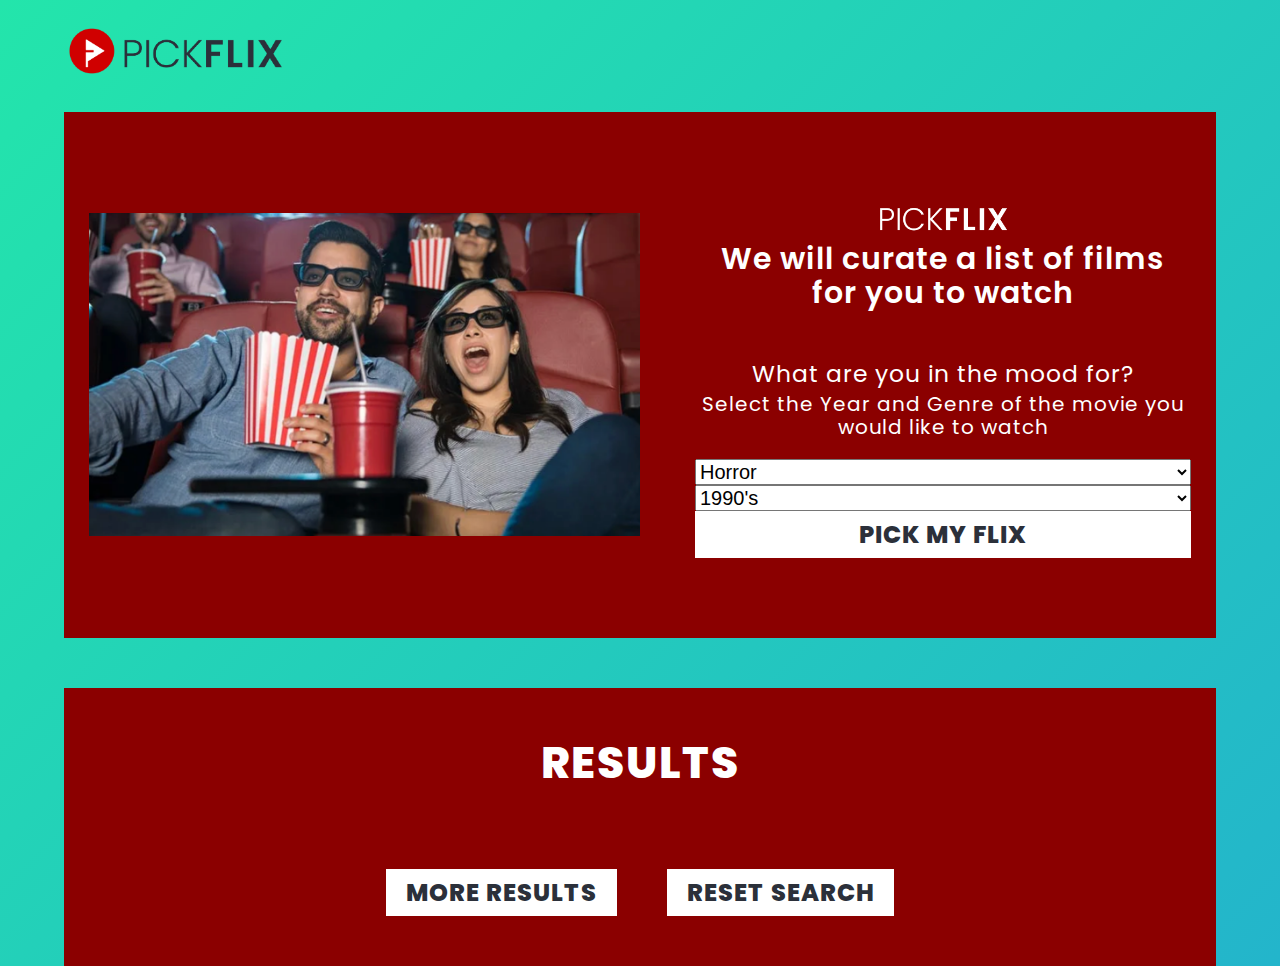
==== index.html @ 50cefe2d "added randomizer for page change" ====
<!DOCTYPE html>
<html lang="en">

<head>
    <meta charset="UTF-8">
    <meta http-equiv="X-UA-Compatible" content="IE=edge">
    <meta name="viewport" content="width=device-width, initial-scale=1.0">
    <title>PickFlix</title>
    <link rel="icon" type="image/x-icon" href="./assets/pickFlix_fav.png">
    <link rel="stylesheet" href="./styles/styles.css">
    <link rel="preconnect" href="https://fonts.googleapis.com">
    <link rel="preconnect" href="https://fonts.gstatic.com" crossorigin>
    <link href="https://fonts.googleapis.com/css2?family=Poppins:wght@200;400;600;800&display=swap" rel="stylesheet">
</head>

<body>
<div class="wrapper">

    <!--Nav Bar-->
    <!--Display once form has been submitted-->
    <div>
        <nav>
            <ul>
                <li></li>

            </ul>
        </nav>
    </div>
    <!--Main Page Content-->
    <header>
        <div class="logo">
            <img class="mainLogo" src="./assets/pickFlix_logo3.png" alt="PickFlix Logo">
        </div>
        <div class="landing">
            <div class="landingImage">
                <img class="mainImage" src="assets/landingCover.png" alt="users enjoying a film">
            </div>
            <div class="landingText">
                <img src="./assets/pickflix.png" alt="PickFlix Logo">
                <h2>We will curate a list of films for you to watch</h2>
                <h3>What are you in the mood for? </h3>
                <p>Select the Year and Genre of the movie you would like to watch</p>
                <div class="filters">
                    <form>
                        <!--Dropdown Menu Here-->
                        <select name="genre" id="genre">
                            <option value="Horror">Horror</option>
                            <option value="Action">Action</option>
                            <option value="Crime">Crime</option>
                            <option value="Romance">Romance</option>
                        </select>

                            <select name="year" id="year">
                                <option value="1990">1990's</option>
                                <option value="1980">1980's</option>
                                <option value="1970">1970's</option>
                                <option value="1960">1960's</option>
                            </select>
                        </div>

                        <button id="submitBtn">Pick my Flix</button>
                    </form>
                </div>
            </div>
        </div>
    </header>
</div>
    <main>
        <!--API Results Go Here-->
    <div class="wrapper">
        <div class="results">
            <h4>RESULTS</h4>
            <ul class="resultsList">
                <!-- API results go here -->

            </ul>
            <ul id="pagination">
                <!-- what is this?? -->
            </ul>
            <div class="btnContainer">
                <button id="moreBtn">More Results</button>
                <button id="resetBtn">Reset Search</button>
            </div>
        </div>
    </div>
        
        <!--Modal - Once User has clicked on certain Image-->
        <!-- <div>
            <div>
                <button></button>
            </div>
            <div>
                <img src="" alt="">  -->
        <!--Is it possible to create listener to lead to trailer page-->
        <!-- <h2></h2>
                <p></p>
                <a href=""></a>
            </div>
            <div>
                <ul>
                    <li></li>
                    <li></li>
                    <li></li>
                </ul>
            </div>
        </div> -->
    </main>
    <footer>
        <p></p>
    </footer>
    <script src="script.js"></script>
</body>

</html>
---- styles/styles.css ----
html {
  line-height: 1.15;
  -ms-text-size-adjust: 100%;
  -webkit-text-size-adjust: 100%;
}

body {
  margin: 0;
}

article, aside, footer, header, nav, section {
  display: block;
}

h1 {
  font-size: 2em;
  margin: 0.67em 0;
}

figcaption, figure, main {
  display: block;
}

figure {
  margin: 1em 40px;
}

hr {
  -webkit-box-sizing: content-box;
          box-sizing: content-box;
  height: 0;
  overflow: visible;
}

pre {
  font-family: monospace, monospace;
  font-size: 1em;
}

a {
  background-color: transparent;
  -webkit-text-decoration-skip: objects;
}

abbr[title] {
  border-bottom: none;
  text-decoration: underline;
  -webkit-text-decoration: underline dotted;
          text-decoration: underline dotted;
}

b, strong {
  font-weight: inherit;
}

b, strong {
  font-weight: bolder;
}

code, kbd, samp {
  font-family: monospace, monospace;
  font-size: 1em;
}

dfn {
  font-style: italic;
}

mark {
  background-color: #ff0;
  color: #000;
}

small {
  font-size: 80%;
}

sub, sup {
  font-size: 75%;
  line-height: 0;
  position: relative;
  vertical-align: baseline;
}

sub {
  bottom: -0.25em;
}

sup {
  top: -0.5em;
}

audio, video {
  display: inline-block;
}

audio:not([controls]) {
  display: none;
  height: 0;
}

img {
  border-style: none;
}

svg:not(:root) {
  overflow: hidden;
}

button, input, optgroup, select, textarea {
  font-family: sans-serif;
  font-size: 100%;
  line-height: 1.15;
  margin: 0;
}

button, input {
  overflow: visible;
}

button, select {
  text-transform: none;
}

button, html [type=button], [type=reset], [type=submit] {
  -webkit-appearance: button;
}

button::-moz-focus-inner, [type=button]::-moz-focus-inner, [type=reset]::-moz-focus-inner, [type=submit]::-moz-focus-inner {
  border-style: none;
  padding: 0;
}

button:-moz-focusring, [type=button]:-moz-focusring, [type=reset]:-moz-focusring, [type=submit]:-moz-focusring {
  outline: 1px dotted ButtonText;
}

fieldset {
  padding: 0.35em 0.75em 0.625em;
}

legend {
  -webkit-box-sizing: border-box;
          box-sizing: border-box;
  color: inherit;
  display: table;
  max-width: 100%;
  padding: 0;
  white-space: normal;
}

progress {
  display: inline-block;
  vertical-align: baseline;
}

textarea {
  overflow: auto;
}

[type=checkbox], [type=radio] {
  -webkit-box-sizing: border-box;
          box-sizing: border-box;
  padding: 0;
}

[type=number]::-webkit-inner-spin-button, [type=number]::-webkit-outer-spin-button {
  height: auto;
}

[type=search] {
  -webkit-appearance: textfield;
  outline-offset: -2px;
}

[type=search]::-webkit-search-cancel-button, [type=search]::-webkit-search-decoration {
  -webkit-appearance: none;
}

::-webkit-file-upload-button {
  -webkit-appearance: button;
  font: inherit;
}

details, menu {
  display: block;
}

summary {
  display: list-item;
}

canvas {
  display: inline-block;
}

template {
  display: none;
}

[hidden] {
  display: none;
}

html {
  -webkit-box-sizing: border-box;
          box-sizing: border-box;
}

*, *:before, *:after {
  -webkit-box-sizing: inherit;
          box-sizing: inherit;
}

.sr-only {
  position: absolute;
  width: 1px;
  height: 1px;
  margin: -1px;
  border: 0;
  padding: 0;
  white-space: nowrap;
  -webkit-clip-path: inset(100%);
          clip-path: inset(100%);
  clip: rect(0 0 0 0);
  overflow: hidden;
}

p, h1, h2, h3, h4, button {
  padding-left: 0;
  margin: 0;
  font-family: "Poppins", sans-serif;
  letter-spacing: 1px;
  font-weight: 400;
}

html {
  font-size: 125%;
}

button {
  padding: 10px 20px;
  text-transform: uppercase;
  font-weight: 800;
  cursor: pointer;
  background-color: white;
  color: #2B303A;
  border: none;
  -webkit-transition: 0.4s;
  transition: 0.4s;
  font-size: 1.2rem;
}

button:hover,
button:active {
  background-color: rgb(66, 66, 66);
  color: white;
}

.logo {
  display: -webkit-box;
  display: -ms-flexbox;
  display: flex;
  -webkit-box-pack: start;
      -ms-flex-pack: start;
          justify-content: flex-start;
  padding: 0 0 30px 0;
  width: 20%;
}
.logo .mainLogo {
  width: 100%;
}

.landing {
  display: -webkit-box;
  display: -ms-flexbox;
  display: flex;
  -webkit-box-align: center;
      -ms-flex-align: center;
          align-items: center;
  -webkit-box-pack: center;
      -ms-flex-pack: center;
          justify-content: center;
  padding: 25px;
  background-color: #8B0000;
}
.landing .landingImage {
  width: 50%;
  display: -webkit-box;
  display: -ms-flexbox;
  display: flex;
}
.landing .landingImage .mainImage {
  width: 100%;
}
.landing .landingText {
  width: 50%;
  display: -webkit-box;
  display: -ms-flexbox;
  display: flex;
  -webkit-box-orient: vertical;
  -webkit-box-direction: normal;
      -ms-flex-direction: column;
          flex-direction: column;
  padding: 55px 0 55px 55px;
}
.landing .landingText img {
  display: -webkit-box;
  display: -ms-flexbox;
  display: flex;
  -ms-flex-item-align: center;
      align-self: center;
  width: 30%;
}
.landing .landingText h2 {
  display: -webkit-box;
  display: -ms-flexbox;
  display: flex;
  text-align: center;
  margin: 0 0 50px 0;
  font-weight: 600;
}
.landing .landingText h3 {
  display: -webkit-box;
  display: -ms-flexbox;
  display: flex;
  -ms-flex-item-align: center;
      align-self: center;
  margin: 0;
}
.landing .landingText p {
  display: -webkit-box;
  display: -ms-flexbox;
  display: flex;
  text-align: center;
  color: white;
  margin-top: 5px;
}
.landing .landingText .filters {
  display: -webkit-box;
  display: -ms-flexbox;
  display: flex;
  -webkit-box-orient: vertical;
  -webkit-box-direction: normal;
      -ms-flex-direction: column;
          flex-direction: column;
  -webkit-box-pack: center;
      -ms-flex-pack: center;
          justify-content: center;
}
.landing .landingText .filters form {
  display: -webkit-box;
  display: -ms-flexbox;
  display: flex;
  -webkit-box-pack: center;
      -ms-flex-pack: center;
          justify-content: center;
  margin-top: 20px;
  -webkit-box-orient: vertical;
  -webkit-box-direction: normal;
      -ms-flex-direction: column;
          flex-direction: column;
}
.landing .landingText .filters form .options {
  display: -webkit-box;
  display: -ms-flexbox;
  display: flex;
  -webkit-box-orient: horizontal;
  -webkit-box-direction: normal;
      -ms-flex-direction: row;
          flex-direction: row;
  width: 104%;
}
.landing .landingText .filters form .options select {
  width: 50%;
  margin: 30px 20px 0 0;
  text-align: center;
}

.wrapper {
  width: 90%;
  max-width: 1200px;
  margin: 0 auto;
}

.backdrop {
  display: none;
  position: fixed;
  background: rgba(0, 0, 0, 0.5);
  top: 0;
  height: 100vh;
  width: 100vw;
  z-index: 1;
}

.modal {
  display: none;
  position: fixed;
  background: white;
  padding: 10px;
  width: 760px;
  top: 100px;
  z-index: 1;
}

a {
  text-decoration: none;
}

ul {
  list-style: none;
}

img {
  width: 100%;
  display: block;
}

body {
  height: 100vh;
  color: #fff;
  background: linear-gradient(-45deg, #EE7752, #E73C7E, #23A6D5, #23E5AB);
  background-size: 400% 400%;
  position: relative;
  -webkit-animation: change 10s ease-in-out infinite;
          animation: change 10s ease-in-out infinite;
}

@-webkit-keyframes change {
  0% {
    background-position: 0 50%;
  }
  50% {
    background-position: 100% 50%;
  }
  100% {
    background-position: 0 50%;
  }
}

@keyframes change {
  0% {
    background-position: 0 50%;
  }
  50% {
    background-position: 100% 50%;
  }
  100% {
    background-position: 0 50%;
  }
}
.results {
  background-color: #8b0000;
  margin: 50px 0;
  padding: 50px 0;
}
.results h4 {
  text-align: center;
  font-size: 2.2rem;
  margin-bottom: 30px;
  letter-spacing: 2px;
  font-weight: 800;
  color: white;
}
.results .resultsList {
  display: -webkit-box;
  display: -ms-flexbox;
  display: flex;
  -ms-flex-wrap: wrap;
      flex-wrap: wrap;
  -webkit-box-pack: center;
      -ms-flex-pack: center;
          justify-content: center;
  gap: 50px;
  padding-left: 0;
}
.results .resultsList .resultsContainer {
  width: 25%;
  position: relative;
}
.results .resultsList .resultsContainer .imgContainer {
  width: 100%;
  height: 100%;
}
.results .resultsList .resultsContainer .imgContainer img {
  width: inherit;
  height: inherit;
  -o-object-fit: cover;
     object-fit: cover;
}
.results .resultsList .resultsContainer .textOverlay {
  position: absolute;
  left: 0;
  top: 0;
  width: 100%;
  height: 100%;
  display: -webkit-box;
  display: -ms-flexbox;
  display: flex;
  -webkit-box-pack: center;
      -ms-flex-pack: center;
          justify-content: center;
  -webkit-box-align: center;
      -ms-flex-align: center;
          align-items: center;
  padding: 15px;
  background-color: rgba(0, 0, 0, 0.5);
  opacity: 0;
  cursor: pointer;
}
.results .resultsList .resultsContainer .textOverlay p {
  text-align: center;
  font-size: 1.2rem;
  font-weight: 600;
  color: white;
}
.results .resultsList .resultsContainer .textOverlay:hover {
  opacity: 1;
}
.results .btnContainer {
  margin-top: 50px;
  display: -webkit-box;
  display: -ms-flexbox;
  display: flex;
  -webkit-box-pack: center;
      -ms-flex-pack: center;
          justify-content: center;
  gap: 50px;
}
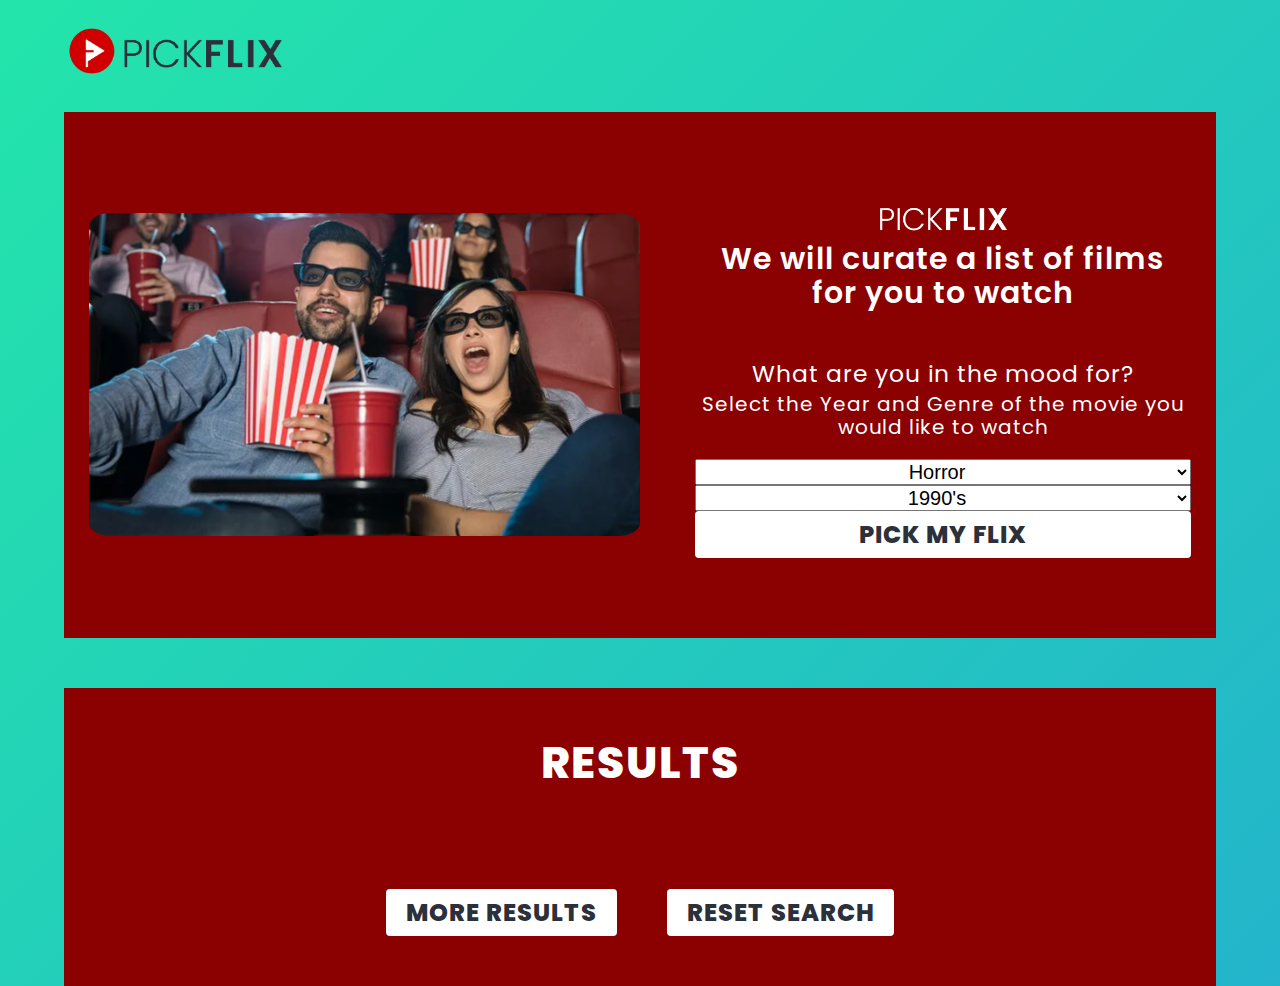
==== commit 9a926262: "Media Queries" ====
--- a/index.html
+++ b/index.html
@@ -43,14 +43,14 @@
                 <div class="filters">
                     <form>
                         <!--Dropdown Menu Here-->
-                        <select name="genre" id="genre">
+                        <select class="dropdown" name="genre" id="genre">
                             <option value="Horror">Horror</option>
                             <option value="Action">Action</option>
                             <option value="Crime">Crime</option>
                             <option value="Romance">Romance</option>
                         </select>
 
-                            <select name="year" id="year">
+                            <select class="dropdown" name="year" id="year">
                                 <option value="1990">1990's</option>
                                 <option value="1980">1980's</option>
                                 <option value="1970">1970's</option>
@@ -75,7 +75,7 @@
 
             </ul>
             <ul id="pagination">
-                <!-- what is this?? -->
+
             </ul>
             <div class="btnContainer">
                 <button id="moreBtn">More Results</button>
--- a/styles/styles.css
+++ b/styles/styles.css
@@ -249,6 +249,7 @@
   -webkit-transition: 0.4s;
   transition: 0.4s;
   font-size: 1.2rem;
+  border-radius: 4px;
 }
 
 button:hover,
@@ -292,6 +293,7 @@
 }
 .landing .landingImage .mainImage {
   width: 100%;
+  border-radius: 4%;
 }
 .landing .landingText {
   width: 50%;
@@ -361,6 +363,9 @@
       -ms-flex-direction: column;
           flex-direction: column;
 }
+.landing .landingText .filters form .dropdown {
+  text-align: center;
+}
 .landing .landingText .filters form .options {
   display: -webkit-box;
   display: -ms-flexbox;
@@ -370,11 +375,6 @@
       -ms-flex-direction: row;
           flex-direction: row;
   width: 104%;
-}
-.landing .landingText .filters form .options select {
-  width: 50%;
-  margin: 30px 20px 0 0;
-  text-align: center;
 }
 
 .wrapper {
@@ -462,7 +462,7 @@
   font-weight: 800;
   color: white;
 }
-.results .resultsList {
+.results ul {
   display: -webkit-box;
   display: -ms-flexbox;
   display: flex;
@@ -471,24 +471,23 @@
   -webkit-box-pack: center;
       -ms-flex-pack: center;
           justify-content: center;
-  gap: 50px;
-  padding-left: 0;
-}
-.results .resultsList .resultsContainer {
+  gap: 20px;
+}
+.results ul .resultsContainer {
   width: 25%;
   position: relative;
 }
-.results .resultsList .resultsContainer .imgContainer {
+.results ul .resultsContainer .imgContainer {
   width: 100%;
   height: 100%;
 }
-.results .resultsList .resultsContainer .imgContainer img {
+.results ul .resultsContainer .imgContainer img {
   width: inherit;
   height: inherit;
   -o-object-fit: cover;
      object-fit: cover;
 }
-.results .resultsList .resultsContainer .textOverlay {
+.results ul .resultsContainer .textOverlay {
   position: absolute;
   left: 0;
   top: 0;
@@ -508,13 +507,13 @@
   opacity: 0;
   cursor: pointer;
 }
-.results .resultsList .resultsContainer .textOverlay p {
+.results ul .resultsContainer .textOverlay p {
   text-align: center;
   font-size: 1.2rem;
   font-weight: 600;
   color: white;
 }
-.results .resultsList .resultsContainer .textOverlay:hover {
+.results ul .resultsContainer .textOverlay:hover {
   opacity: 1;
 }
 .results .btnContainer {
@@ -526,4 +525,106 @@
       -ms-flex-pack: center;
           justify-content: center;
   gap: 50px;
+}
+
+@media (max-width: 810px) {
+  .landing {
+    display: -webkit-box;
+    display: -ms-flexbox;
+    display: flex;
+    -webkit-box-orient: vertical;
+    -webkit-box-direction: normal;
+        -ms-flex-direction: column;
+            flex-direction: column;
+    padding: 20px;
+  }
+  .landing .landingText {
+    width: 90%;
+    padding: 0;
+  }
+  .landing .landingText img {
+    width: 50%;
+  }
+  .landing .landingText h2 {
+    margin-bottom: 30px;
+  }
+  .landing .landingText .filters {
+    width: 75%;
+    display: -webkit-box;
+    display: -ms-flexbox;
+    display: flex;
+    -ms-flex-item-align: center;
+        align-self: center;
+  }
+  .landing .landingText #submitBtn {
+    width: 75%;
+    display: -webkit-box;
+    display: -ms-flexbox;
+    display: flex;
+    -ms-flex-item-align: center;
+        align-self: center;
+  }
+  .landing .landingText #submitBtn p {
+    text-align: center;
+  }
+  .landing .landingImage {
+    width: 100%;
+  }
+  .results ul {
+    display: -webkit-box;
+    display: -ms-flexbox;
+    display: flex;
+    width: 90%;
+    -ms-flex-wrap: wrap;
+        flex-wrap: wrap;
+    gap: 5px;
+  }
+  .results ul .resultsContainer {
+    width: 30%;
+  }
+}
+@media (max-width: 375px) {
+  .landing .landingText img {
+    width: 100%;
+  }
+  .landing .landingText h2 {
+    font-weight: 100;
+  }
+  .landing .landingText h3 {
+    text-align: center;
+    margin-bottom: 10px;
+  }
+  .results .btnContainer {
+    display: -webkit-box;
+    display: -ms-flexbox;
+    display: flex;
+    -webkit-box-orient: vertical;
+    -webkit-box-direction: normal;
+        -ms-flex-direction: column;
+            flex-direction: column;
+    width: 100%;
+    -webkit-box-align: center;
+        -ms-flex-align: center;
+            align-items: center;
+    margin-top: 5%;
+  }
+  .results .btnContainer button {
+    display: -webkit-box;
+    display: -ms-flexbox;
+    display: flex;
+    -ms-flex-item-align: center;
+        align-self: center;
+  }
+  .results ul {
+    display: -webkit-box;
+    display: -ms-flexbox;
+    display: flex;
+    width: 90%;
+    -ms-flex-wrap: wrap;
+        flex-wrap: wrap;
+    gap: 5px;
+  }
+  .results ul .resultsContainer {
+    width: 30%;
+  }
 }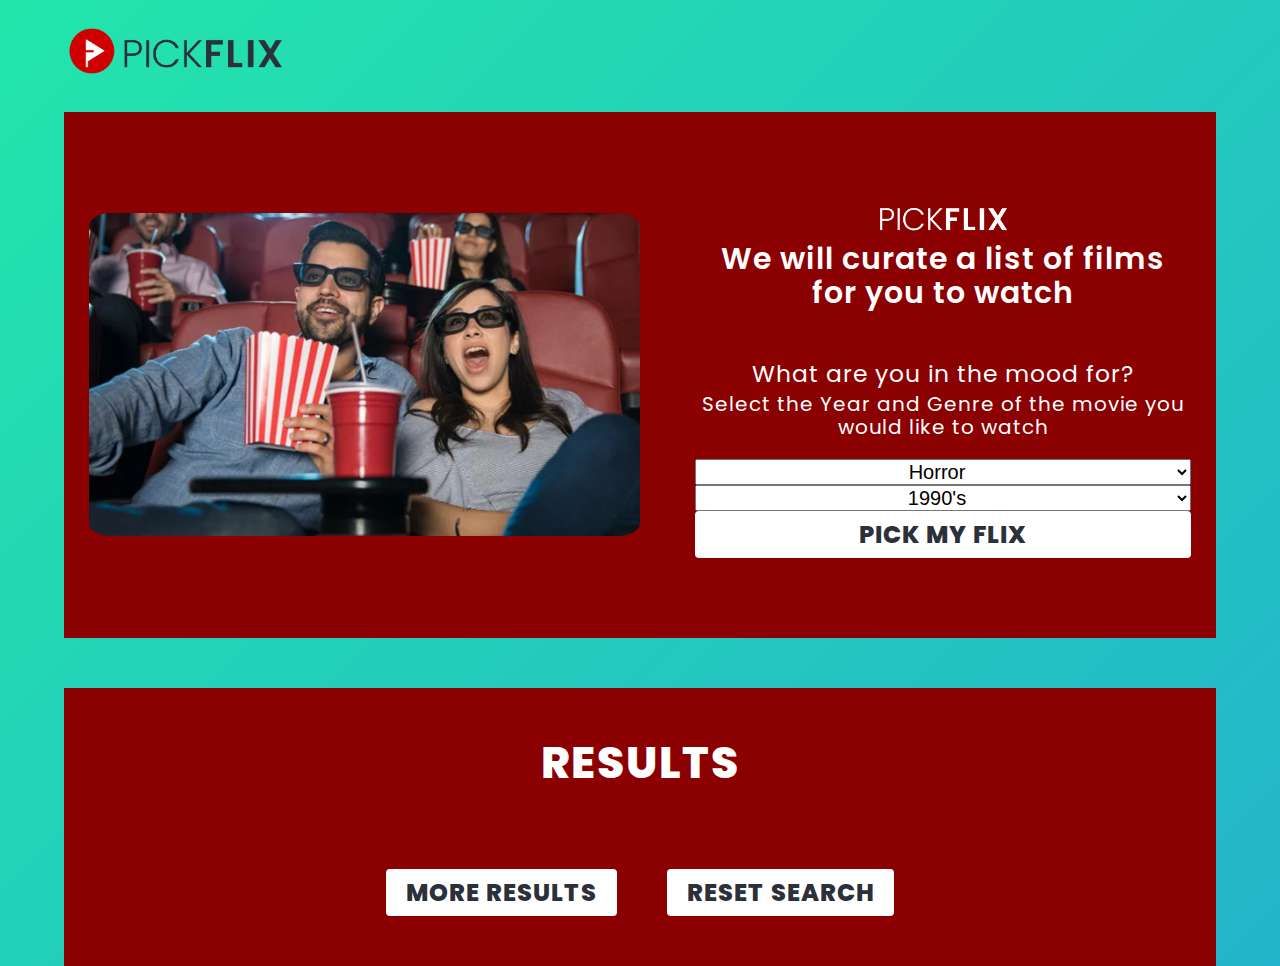
==== commit 84d182f9: "fixed reappending issues in displayMovies() in script file" ====
--- a/index.html
+++ b/index.html
@@ -75,7 +75,7 @@
 
             </ul>
             <ul id="pagination">
-
+                <!-- what is this?? -->
             </ul>
             <div class="btnContainer">
                 <button id="moreBtn">More Results</button>
--- a/styles/styles.css
+++ b/styles/styles.css
@@ -462,7 +462,7 @@
   font-weight: 800;
   color: white;
 }
-.results ul {
+.results .resultsList {
   display: -webkit-box;
   display: -ms-flexbox;
   display: flex;
@@ -472,22 +472,23 @@
       -ms-flex-pack: center;
           justify-content: center;
   gap: 20px;
-}
-.results ul .resultsContainer {
+  padding-left: 0;
+}
+.results .resultsList .resultsContainer {
   width: 25%;
   position: relative;
 }
-.results ul .resultsContainer .imgContainer {
+.results .resultsList .resultsContainer .imgContainer {
   width: 100%;
   height: 100%;
 }
-.results ul .resultsContainer .imgContainer img {
+.results .resultsList .resultsContainer .imgContainer img {
   width: inherit;
   height: inherit;
   -o-object-fit: cover;
      object-fit: cover;
 }
-.results ul .resultsContainer .textOverlay {
+.results .resultsList .resultsContainer .textOverlay {
   position: absolute;
   left: 0;
   top: 0;
@@ -507,13 +508,13 @@
   opacity: 0;
   cursor: pointer;
 }
-.results ul .resultsContainer .textOverlay p {
+.results .resultsList .resultsContainer .textOverlay p {
   text-align: center;
   font-size: 1.2rem;
   font-weight: 600;
   color: white;
 }
-.results ul .resultsContainer .textOverlay:hover {
+.results .resultsList .resultsContainer .textOverlay:hover {
   opacity: 1;
 }
 .results .btnContainer {
@@ -563,24 +564,23 @@
     display: flex;
     -ms-flex-item-align: center;
         align-self: center;
-  }
-  .landing .landingText #submitBtn p {
     text-align: center;
   }
   .landing .landingImage {
     width: 100%;
   }
-  .results ul {
+  .results .resultsList {
     display: -webkit-box;
     display: -ms-flexbox;
     display: flex;
     width: 90%;
     -ms-flex-wrap: wrap;
         flex-wrap: wrap;
-    gap: 5px;
-  }
-  .results ul .resultsContainer {
-    width: 30%;
+    margin: 0 auto;
+    gap: 15px;
+  }
+  .results .resultsList .resultsContainer {
+    width: 45%;
   }
 }
 @media (max-width: 375px) {
@@ -615,16 +615,23 @@
     -ms-flex-item-align: center;
         align-self: center;
   }
-  .results ul {
+  .results .resultsList {
     display: -webkit-box;
     display: -ms-flexbox;
     display: flex;
     width: 90%;
-    -ms-flex-wrap: wrap;
-        flex-wrap: wrap;
-    gap: 5px;
-  }
-  .results ul .resultsContainer {
-    width: 30%;
+    -webkit-box-orient: vertical;
+    -webkit-box-direction: normal;
+        -ms-flex-direction: column;
+            flex-direction: column;
+    -ms-flex-line-pack: center;
+        align-content: center;
+    -webkit-box-pack: center;
+        -ms-flex-pack: center;
+            justify-content: center;
+    gap: 15px;
+  }
+  .results .resultsList .resultsContainer {
+    width: 90%;
   }
 }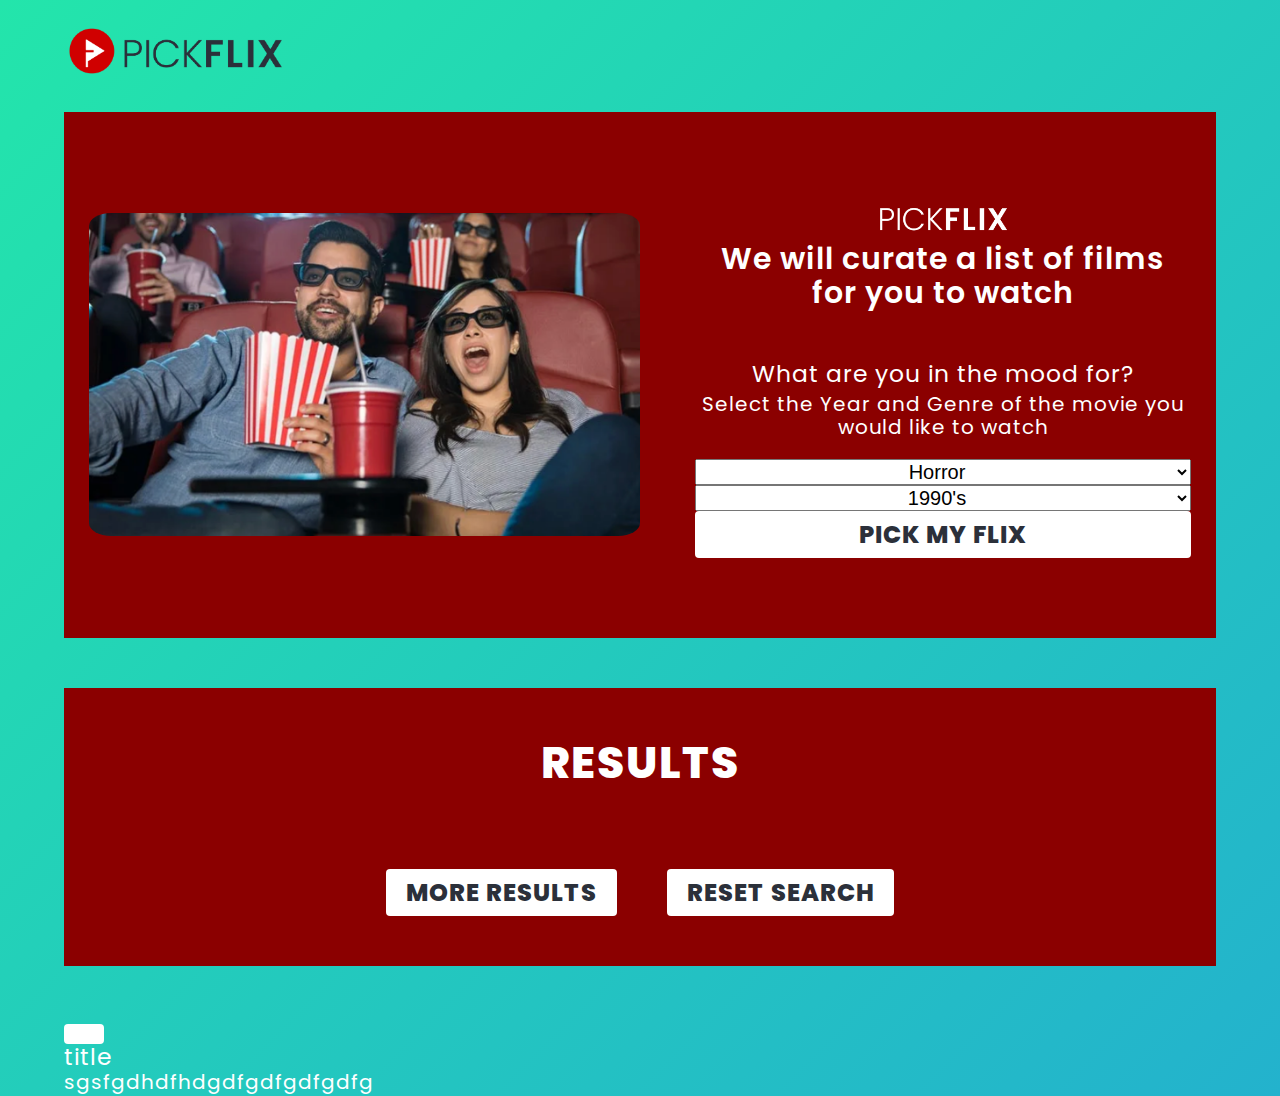
==== commit 02e81ea4: "started to figure out modal script" ====
--- a/index.html
+++ b/index.html
@@ -10,45 +10,46 @@
     <link rel="stylesheet" href="./styles/styles.css">
     <link rel="preconnect" href="https://fonts.googleapis.com">
     <link rel="preconnect" href="https://fonts.gstatic.com" crossorigin>
+    <script src="https://kit.fontawesome.com/326bc414a4.js" crossorigin="anonymous"></script>
     <link href="https://fonts.googleapis.com/css2?family=Poppins:wght@200;400;600;800&display=swap" rel="stylesheet">
 </head>
 
 <body>
-<div class="wrapper">
+    <div class="wrapper">
 
-    <!--Nav Bar-->
-    <!--Display once form has been submitted-->
-    <div>
-        <nav>
-            <ul>
-                <li></li>
+        <!--Nav Bar-->
+        <!--Display once form has been submitted-->
+        <div>
+            <nav>
+                <ul>
+                    <li></li>
 
-            </ul>
-        </nav>
-    </div>
-    <!--Main Page Content-->
-    <header>
-        <div class="logo">
-            <img class="mainLogo" src="./assets/pickFlix_logo3.png" alt="PickFlix Logo">
+                </ul>
+            </nav>
         </div>
-        <div class="landing">
-            <div class="landingImage">
-                <img class="mainImage" src="assets/landingCover.png" alt="users enjoying a film">
+        <!--Main Page Content-->
+        <header>
+            <div class="logo">
+                <img class="mainLogo" src="./assets/pickFlix_logo3.png" alt="PickFlix Logo">
             </div>
-            <div class="landingText">
-                <img src="./assets/pickflix.png" alt="PickFlix Logo">
-                <h2>We will curate a list of films for you to watch</h2>
-                <h3>What are you in the mood for? </h3>
-                <p>Select the Year and Genre of the movie you would like to watch</p>
-                <div class="filters">
-                    <form>
-                        <!--Dropdown Menu Here-->
-                        <select class="dropdown" name="genre" id="genre">
-                            <option value="Horror">Horror</option>
-                            <option value="Action">Action</option>
-                            <option value="Crime">Crime</option>
-                            <option value="Romance">Romance</option>
-                        </select>
+            <div class="landing">
+                <div class="landingImage">
+                    <img class="mainImage" src="assets/landingCover.png" alt="users enjoying a film">
+                </div>
+                <div class="landingText">
+                    <img src="./assets/pickflix.png" alt="PickFlix Logo">
+                    <h2>We will curate a list of films for you to watch</h2>
+                    <h3>What are you in the mood for? </h3>
+                    <p>Select the Year and Genre of the movie you would like to watch</p>
+                    <div class="filters">
+                        <form>
+                            <!--Dropdown Menu Here-->
+                            <select class="dropdown" name="genre" id="genre">
+                                <option value="Horror">Horror</option>
+                                <option value="Action">Action</option>
+                                <option value="Crime">Crime</option>
+                                <option value="Romance">Romance</option>
+                            </select>
 
                             <select class="dropdown" name="year" id="year">
                                 <option value="1990">1990's</option>
@@ -56,35 +57,51 @@
                                 <option value="1970">1970's</option>
                                 <option value="1960">1960's</option>
                             </select>
-                        </div>
+                    </div>
 
-                        <button id="submitBtn">Pick my Flix</button>
+                    <button id="submitBtn">Pick my Flix</button>
                     </form>
                 </div>
             </div>
-        </div>
+    </div>
     </header>
-</div>
+    </div>
     <main>
         <!--API Results Go Here-->
+        <div class="wrapper">
+            <div class="results">
+                <h4>RESULTS</h4>
+                <ul class="resultsList">
+                    <!-- API results go here -->
+
+                </ul>
+                <ul id="pagination">
+                    <!-- what is this?? -->
+                </ul>
+                <div class="btnContainer">
+                    <button id="moreBtn">More Results</button>
+                    <button id="resetBtn">Reset Search</button>
+                </div>
+            </div>
+        </div>
+
+        <!--Modal - Once User has clicked on certain Image-->
+
     <div class="wrapper">
-        <div class="results">
-            <h4>RESULTS</h4>
-            <ul class="resultsList">
-                <!-- API results go here -->
-
-            </ul>
-            <ul id="pagination">
-                <!-- what is this?? -->
-            </ul>
-            <div class="btnContainer">
-                <button id="moreBtn">More Results</button>
-                <button id="resetBtn">Reset Search</button>
+        <div class="modalContainer">
+            <button class="modalClose" id="modalClose"><i class="fa-sharp fa-solid fa-xmark"></i><span class="sr-only">close
+                    image gallery
+                    button</span></button>
+            <div class="modalContent">
+                <h3>title</h3>
+                <img src="" alt="">
+                <p class="movieDescription" id="movieDescription">sgsfgdhdfhdgdfgdfgdfgdfg</p>
+                <img src="" alt="" class="modalImg">
+                <p class="modalPara"></p>
             </div>
         </div>
     </div>
-        
-        <!--Modal - Once User has clicked on certain Image-->
+    
         <!-- <div>
             <div>
                 <button></button>
@@ -105,6 +122,8 @@
             </div>
         </div> -->
     </main>
+
+
     <footer>
         <p></p>
     </footer>
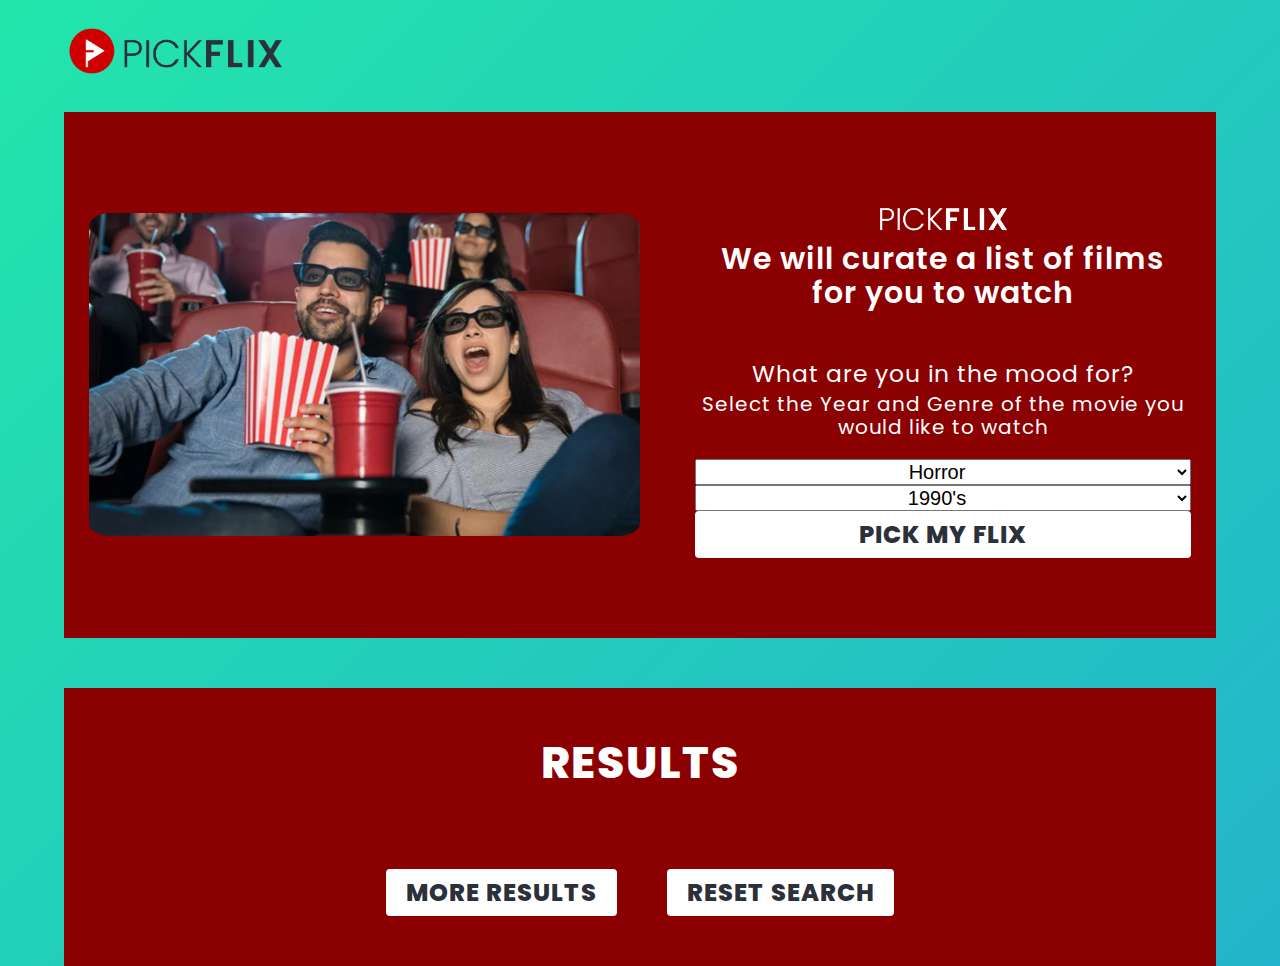
==== commit ff1594d3: "Removing extra code" ====
--- a/index.html
+++ b/index.html
@@ -10,46 +10,45 @@
     <link rel="stylesheet" href="./styles/styles.css">
     <link rel="preconnect" href="https://fonts.googleapis.com">
     <link rel="preconnect" href="https://fonts.gstatic.com" crossorigin>
-    <script src="https://kit.fontawesome.com/326bc414a4.js" crossorigin="anonymous"></script>
     <link href="https://fonts.googleapis.com/css2?family=Poppins:wght@200;400;600;800&display=swap" rel="stylesheet">
 </head>
 
 <body>
-    <div class="wrapper">
+<div class="wrapper">
 
-        <!--Nav Bar-->
-        <!--Display once form has been submitted-->
-        <div>
-            <nav>
-                <ul>
-                    <li></li>
+    <!--Nav Bar-->
+    <!--Display once form has been submitted-->
+    <div>
+        <nav>
+            <ul>
+                <li></li>
 
-                </ul>
-            </nav>
+            </ul>
+        </nav>
+    </div>
+    <!--Main Page Content-->
+    <header>
+        <div class="logo">
+            <img class="mainLogo" src="./assets/pickFlix_logo3.png" alt="PickFlix Logo">
         </div>
-        <!--Main Page Content-->
-        <header>
-            <div class="logo">
-                <img class="mainLogo" src="./assets/pickFlix_logo3.png" alt="PickFlix Logo">
+        <div class="landing">
+            <div class="landingImage">
+                <img class="mainImage" src="assets/landingCover.png" alt="users enjoying a film">
             </div>
-            <div class="landing">
-                <div class="landingImage">
-                    <img class="mainImage" src="assets/landingCover.png" alt="users enjoying a film">
-                </div>
-                <div class="landingText">
-                    <img src="./assets/pickflix.png" alt="PickFlix Logo">
-                    <h2>We will curate a list of films for you to watch</h2>
-                    <h3>What are you in the mood for? </h3>
-                    <p>Select the Year and Genre of the movie you would like to watch</p>
-                    <div class="filters">
-                        <form>
-                            <!--Dropdown Menu Here-->
-                            <select class="dropdown" name="genre" id="genre">
-                                <option value="Horror">Horror</option>
-                                <option value="Action">Action</option>
-                                <option value="Crime">Crime</option>
-                                <option value="Romance">Romance</option>
-                            </select>
+            <div class="landingText">
+                <img src="./assets/pickflix.png" alt="PickFlix Logo">
+                <h2>We will curate a list of films for you to watch</h2>
+                <h3>What are you in the mood for? </h3>
+                <p>Select the Year and Genre of the movie you would like to watch</p>
+                <div class="filters">
+                    <form>
+                        <!--Dropdown Menu Here-->
+                        <select class="dropdown" name="genre" id="genre">
+                            <option value="Horror">Horror</option>
+                            <option value="Action">Action</option>
+                            <option value="Crime">Crime</option>
+                            <option value="Romance">Romance</option>
+                        </select>
 
                             <select class="dropdown" name="year" id="year">
                                 <option value="1990">1990's</option>
@@ -57,73 +56,34 @@
                                 <option value="1970">1970's</option>
                                 <option value="1960">1960's</option>
                             </select>
-                    </div>
+                        </div>
 
-                    <button id="submitBtn">Pick my Flix</button>
+                        <button id="submitBtn">Pick my Flix</button>
                     </form>
                 </div>
             </div>
-    </div>
+        </div>
     </header>
-    </div>
+</div>
     <main>
         <!--API Results Go Here-->
-        <div class="wrapper">
-            <div class="results">
-                <h4>RESULTS</h4>
-                <ul class="resultsList">
-                    <!-- API results go here -->
+    <div class="wrapper">
+        <div class="results">
+            <h4>RESULTS</h4>
+            <ul class="resultsList">
+                <!-- API results go here -->
 
-                </ul>
-                <ul id="pagination">
-                    <!-- what is this?? -->
-                </ul>
-                <div class="btnContainer">
-                    <button id="moreBtn">More Results</button>
-                    <button id="resetBtn">Reset Search</button>
-                </div>
-            </div>
-        </div>
-
-        <!--Modal - Once User has clicked on certain Image-->
-
-    <div class="wrapper">
-        <div class="modalContainer">
-            <button class="modalClose" id="modalClose"><i class="fa-sharp fa-solid fa-xmark"></i><span class="sr-only">close
-                    image gallery
-                    button</span></button>
-            <div class="modalContent">
-                <h3>title</h3>
-                <img src="" alt="">
-                <p class="movieDescription" id="movieDescription">sgsfgdhdfhdgdfgdfgdfgdfg</p>
-                <img src="" alt="" class="modalImg">
-                <p class="modalPara"></p>
+            </ul>
+            <ul id="pagination">
+                <!-- what is this?? -->
+            </ul>
+            <div class="btnContainer">
+                <button id="moreBtn">More Results</button>
+                <button id="resetBtn">Reset Search</button>
             </div>
         </div>
     </div>
-    
-        <!-- <div>
-            <div>
-                <button></button>
-            </div>
-            <div>
-                <img src="" alt="">  -->
-        <!--Is it possible to create listener to lead to trailer page-->
-        <!-- <h2></h2>
-                <p></p>
-                <a href=""></a>
-            </div>
-            <div>
-                <ul>
-                    <li></li>
-                    <li></li>
-                    <li></li>
-                </ul>
-            </div>
-        </div> -->
     </main>
-
-
     <footer>
         <p></p>
     </footer>
